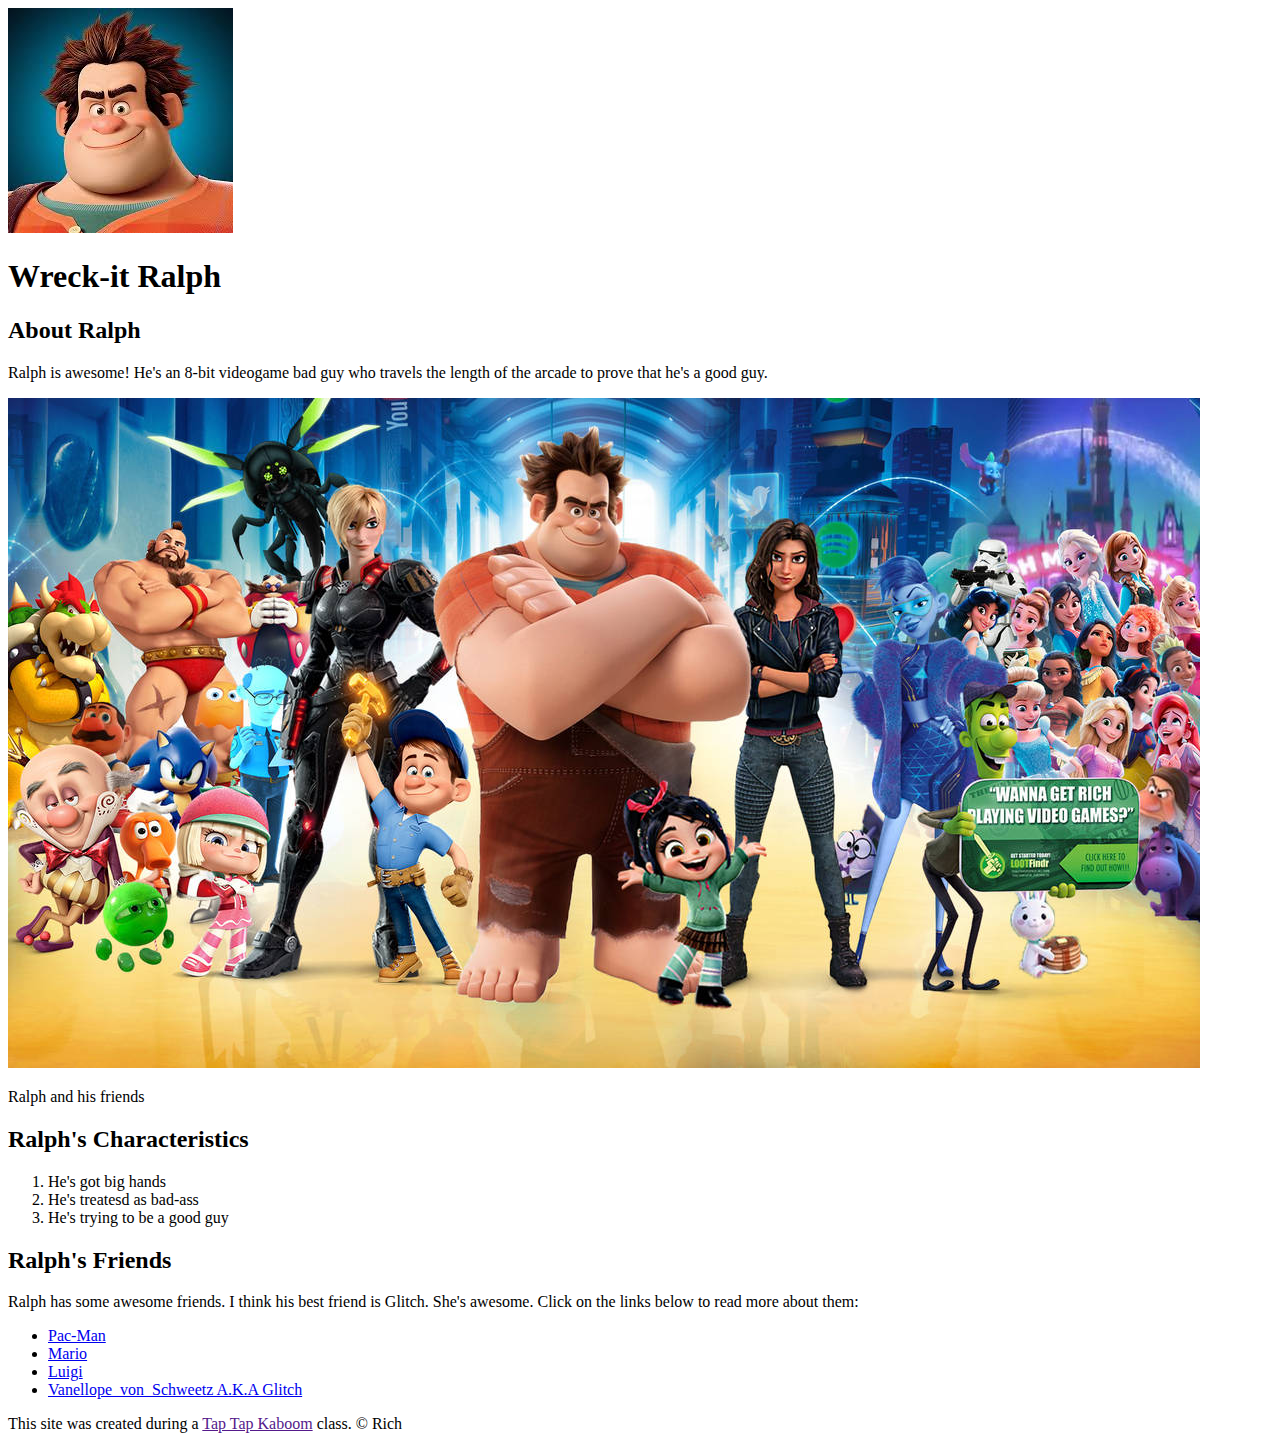
==== index.html @ c2ca9f45 "Added our character's index.html" ====
<!DOCTYPE html>
<html>
<head>
	<title>Wreck-it Ralph</title>
	<link rel="icon" href="img/ralph-avatar.jpeg">
</head>
<body>
	<!-- header element -->
	<header>
		<img src="img/ralph-avatar.jpeg">
		<h1>Wreck-it Ralph</h1>
	</header>

	<!-- main element -->
	<main>
		<h2>About Ralph</h2>
		<p>Ralph is awesome! He's an 8-bit videogame bad guy who travels the length of the arcade to prove that he's a good guy.</p>
		<img src="img/ralph-big.jpeg">
		<p>Ralph and his friends</p>
		
		<!-- Characteristics -->
		<h2>Ralph's Characteristics</h2>
		<ol>
			<li>He's got big hands</li>
			<li>He's treatesd as bad-ass</li>
			<li>He's trying to be a good guy</li>
		</ol>
		
		<!-- Friends -->
		<h2>Ralph's Friends</h2>
		<p>Ralph has some awesome friends. I think his best friend is Glitch. She's awesome. Click on the links below to read more about them:</p>
		<ul>
			<li><a target="_blank" href="https://en.wikipedia.org/wiki/Pac-Man">Pac-Man</a></li>
			<li><a target="_blank" href="https://en.wikipedia.org/wiki/Mario">Mario</a></li>
			<li><a target="_blank" href="https://en.wikipedia.org/wiki/Luigi">Luigi</a></li>
			<li><a target="_blank" href="https://disney.fandom.com/wiki/Vanellope_von_Schweetz">Vanellope_von_Schweetz A.K.A Glitch</a></li>
		</ul>
	</main>

	<!-- Footer element -->
	<footer>
		<p>This site was created during a <a href="">Tap Tap Kaboom</a> class. &copy; Rich
		</p>
	</footer>
</body>
</html>
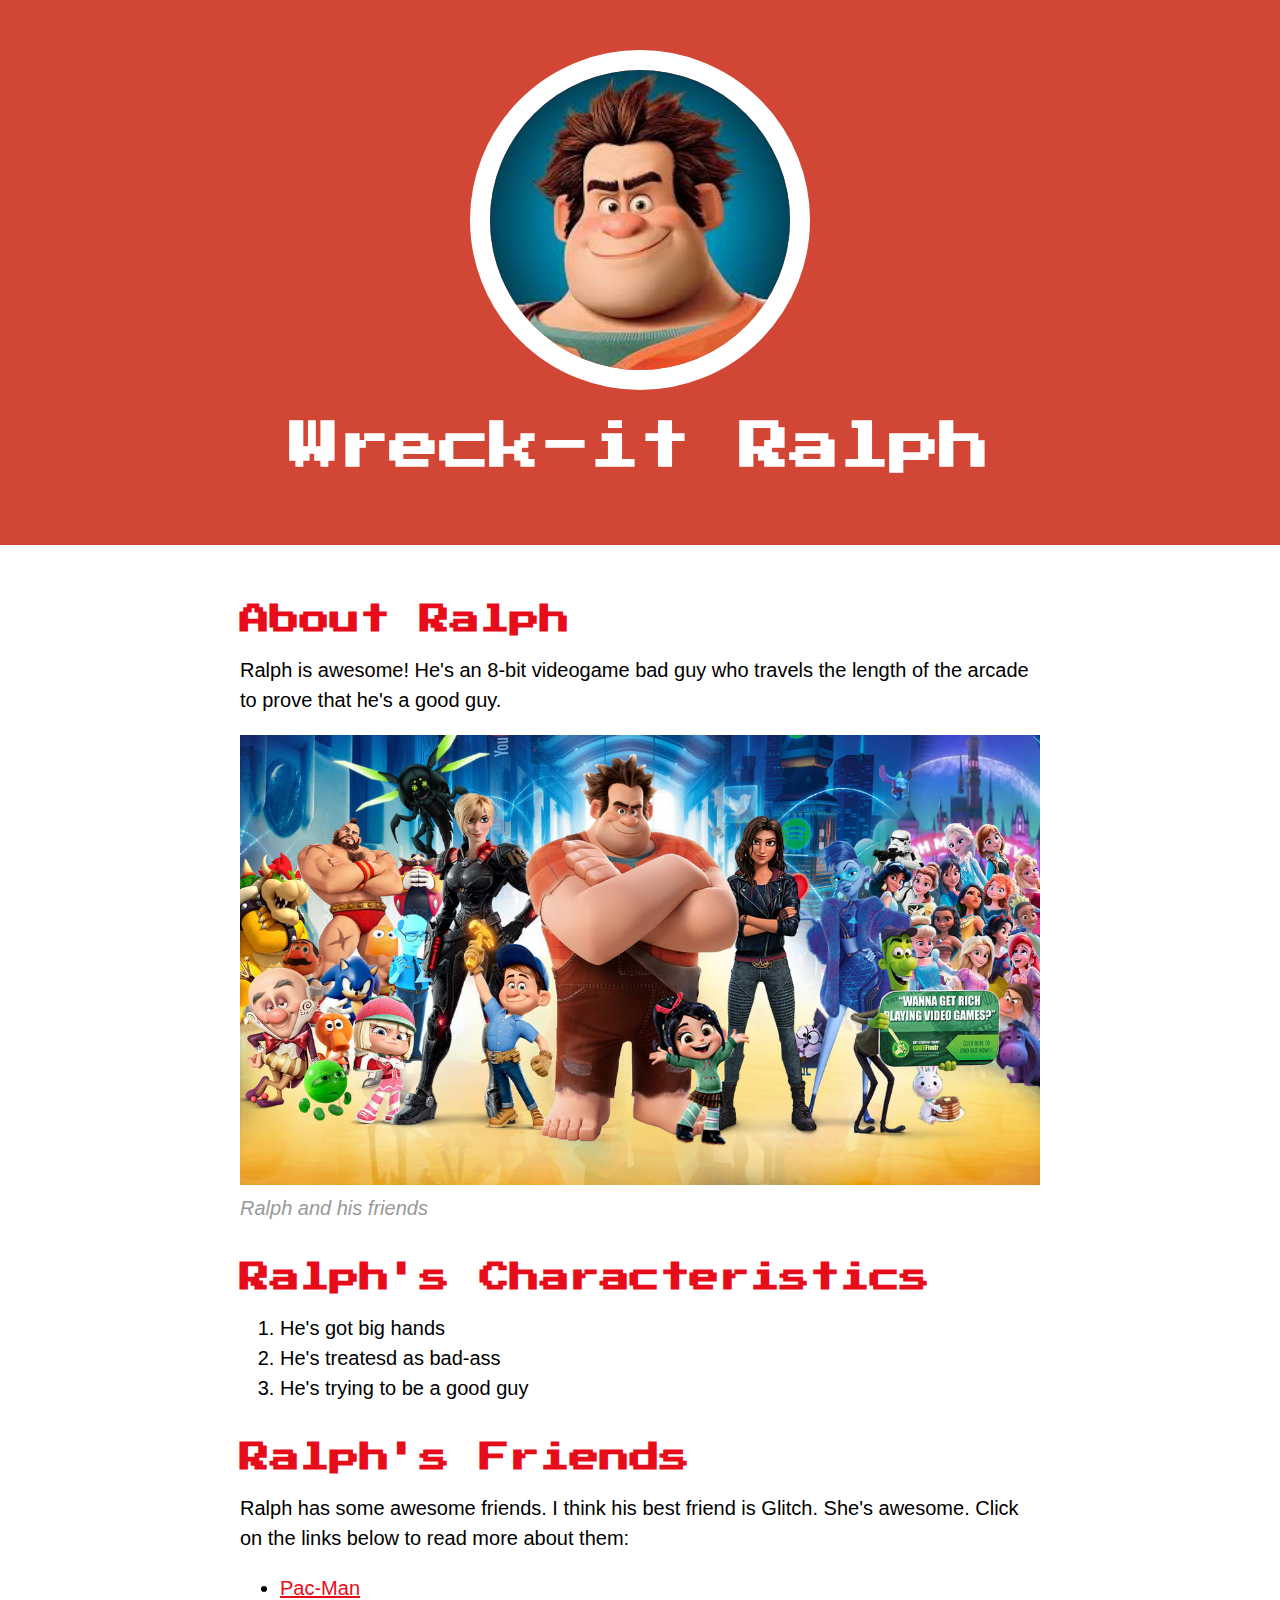
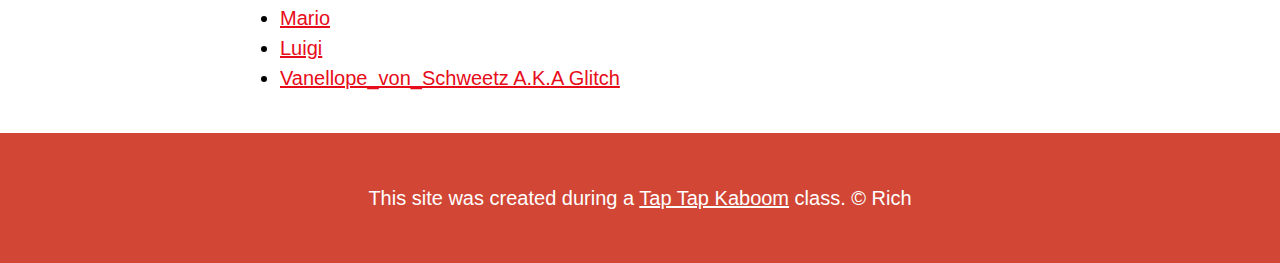
==== commit f0d0f709: "Wrote the CSS for our charcter's website and changed some HTML" ====
--- a/index.html
+++ b/index.html
@@ -3,6 +3,8 @@
 <head>
 	<title>Wreck-it Ralph</title>
 	<link rel="icon" href="img/ralph-avatar.jpeg">
+	<link href="https://fonts.googleapis.com/css2?family=Press+Start+2P&display=swap" rel="stylesheet">
+	<link rel="stylesheet" type="text/css" href="css/hero.css">
 </head>
 <body>
 	<!-- header element -->
@@ -16,7 +18,7 @@
 		<h2>About Ralph</h2>
 		<p>Ralph is awesome! He's an 8-bit videogame bad guy who travels the length of the arcade to prove that he's a good guy.</p>
 		<img src="img/ralph-big.jpeg">
-		<p>Ralph and his friends</p>
+		<p class="caption">Ralph and his friends</p>
 		
 		<!-- Characteristics -->
 		<h2>Ralph's Characteristics</h2>
--- a/css/hero.css
+++ b/css/hero.css
@@ -0,0 +1,78 @@
+body{
+	margin: 0;
+	font-family: 'Helvetica', 'Arial', sans-serif;
+	font-size: 20px;
+	line-height: 30px;
+}
+
+header{
+	background-color: #d14635;
+	text-align: center;
+	padding-top: 50px;
+	padding-bottom: 50px;
+}
+
+h1,h2 {
+	font-family: 'Press Start 2P', cursive;
+}
+
+header h1{
+	color: white;
+	font-size: 50px;
+}
+
+header img{
+	border-radius: 170px;
+    width: 300px;
+    border: 20px solid white;
+}
+
+main{
+	max-width: 800px;
+	margin: 0 auto;
+	padding: 20px;
+}
+
+main img{
+	max-width: 100%;
+}
+
+h2{
+	font-size: 30px;
+	color: #e70c19;
+	margin: 40px 0 10px;
+}
+
+a{
+	color: #e70c19;
+}
+a:hover{
+	color: white;
+	background-color: #483a94;
+}
+
+footer{
+	background-color: #d14635;
+	text-align: center;
+	color: white;
+	padding: 50px;
+}
+
+footer p{
+	margin: 0px;
+}
+
+footer a{
+	color: white;
+}
+
+footer a:hover{
+	opacity: .5;
+	background-color: transparent;
+}
+
+p.caption{
+	color: #999999;
+	font-style: italic;
+	margin-top: 0px;
+}